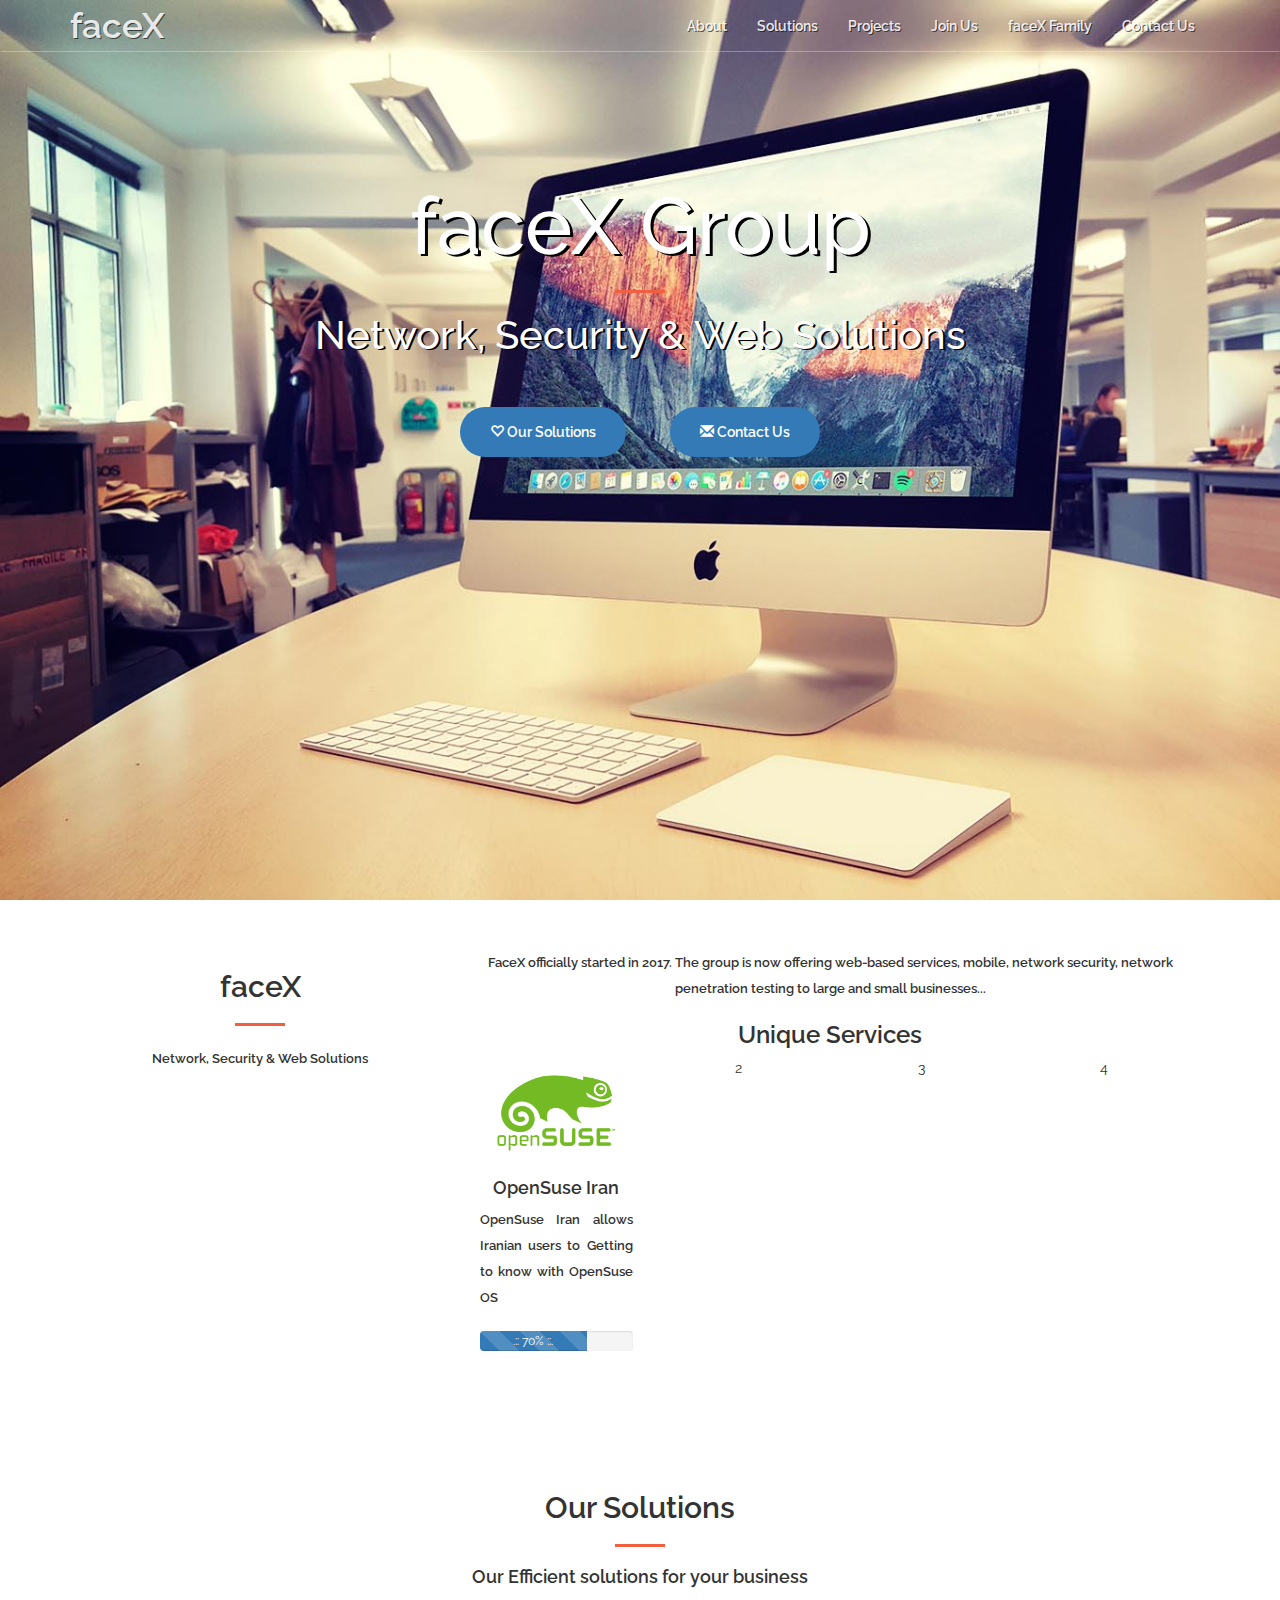
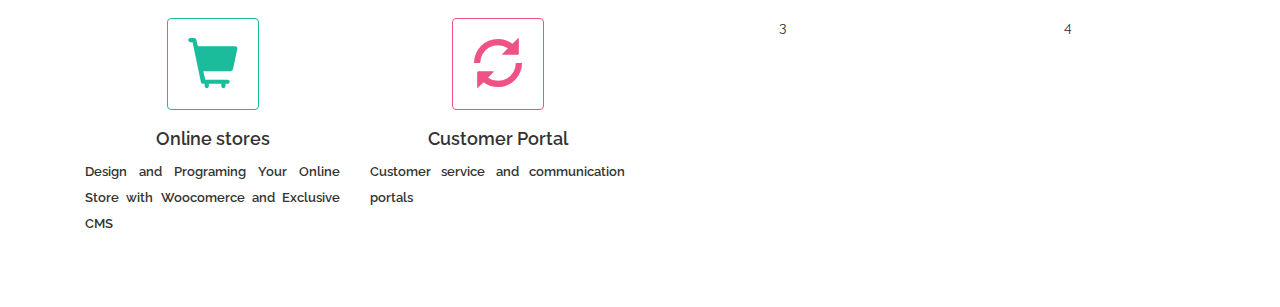
==== index.html @ 0cad6a96 "1:27AM 2/8/2017" ====
<!DOCTYPE html>
<html lang="en">
  <head>
    <meta charset="utf-8">
    <meta http-equiv="X-UA-Compatible" content="IE=edge">
    <meta name="viewport" content="width=device-width, initial-scale=1">
    <link href="https://fonts.googleapis.com/css?family=Raleway:100,600" rel="stylesheet" type="text/css">
    <!-- The above 3 meta tags *must* come first in the head; any other head content must come *after* these tags -->
    <title>faceX</title>

    <!-- Bootstrap -->
    <link href="css/bootstrap.min.css" rel="stylesheet">
    <link rel="stylesheet" href="style.css">

    <!-- HTML5 shim and Respond.js for IE8 support of HTML5 elements and media queries -->
    <!-- WARNING: Respond.js doesn't work if you view the page via file:// -->
    <!--[if lt IE 9]>
      <script src="https://oss.maxcdn.com/html5shiv/3.7.3/html5shiv.min.js"></script>
      <script src="https://oss.maxcdn.com/respond/1.4.2/respond.min.js"></script>
    <![endif]-->
  </head>
  <body>
    <header>
      <nav class="navbar navbar-default">
        <div class="container-fluid">
          <div class="container">
            <!-- Brand and toggle get grouped for better mobile display -->
            <div class="navbar-header">
              <button type="button" class="navbar-toggle collapsed" data-toggle="collapse" data-target="#bs-example-navbar-collapse-1" aria-expanded="false">
                <span class="sr-only">Toggle navigation</span>
                <span class="icon-bar"></span>
                <span class="icon-bar"></span>
                <span class="icon-bar"></span>
              </button>
              <a class="navbar-brand" href="#">faceX</a>
            </div>

            <!-- Collect the nav links, forms, and other content for toggling -->
            <div class="collapse navbar-collapse" id="bs-example-navbar-collapse-1">
              
              <ul class="nav navbar-nav navbar-right">
                <li><a href="#">About</a></li>
                <li><a href="#">Solutions</a></li>
                <li><a href="#">Projects</a></li>
                <li><a href="#">Join Us</a></li>
                <li><a href="#">faceX Family</a></li>
                <li><a href="#">Contact Us</a></li>
              </ul>
            </div><!-- /.navbar-collapse -->
          </div>
        </div><!-- /.container-fluid -->
      </nav>
      <div class="container">
        <div class="header-content">
          <h1>faceX Group</h1>
          <hr>
          <h2>Network, Security & Web Solutions</h2>
          <a href="" class="btn btn-primary"><i class="glyphicon glyphicon-heart-empty"></i> Our Solutions</a>
          <a href="" class="btn btn-primary"><i class="glyphicon glyphicon-envelope"></i> Contact Us</a>
        </div>
      </div>
    </header>

    <section id="about">
      <div class="container">

        <div class="col-md-4 text-center">
          <h2>faceX</h2>
          <hr>
          <p>Network, Security & Web Solutions</p>
        </div>

        <div class="col-md-8 text-center">
          <p>FaceX officially started in 2017. The group is now offering web-based services, mobile, network security, network penetration testing to large and small businesses...</p>
          <h3 style="font-weight: 600">Unique Services</h3>
          <div class="clearfix"></div>
          <div class="col-md-3 col-xs-6 text-center">
            <img class="img-responsive" src="images/suse.png" alt="OpenSuse Iran">
            <h4>OpenSuse Iran</h4>
            <p class="text-justify">OpenSuse Iran allows Iranian users to Getting to know with OpenSuse OS</p>
            <div class="progress">
              <div class="progress-bar progress-bar-striped active" role="progressbar" aria-valuenow="60" aria-valuemin="0" aria-valuemax="100" style="width: 70%;">
                .:: 70% ::.
              </div>
            </div>
          </div>
          <div class="col-md-3 col-xs-6 text-center">2</div>
          <div class="clearfix visible-xs visible-sm"></div>
          <div class="col-md-3 col-xs-6 text-center">3</div>
          <div class="col-md-3 col-xs-6 text-center">4</div>
        </div>
      </div>
    </section>

    <section id="solutions">
      <div class="container text-center">
        <h2>Our Solutions</h2>
        <hr>
        <h4>Our Efficient solutions for your business</h4>
        <br>

        <div class="col-md-3 col-xs-6 col-lg-3 text-center">
          <i class="glyphicon glyphicon-shopping-cart service-icon icon--green"></i>
          <h4>Online stores</h4>
          <p class="text-justify">Design and Programing Your Online Store with Woocomerce and Exclusive CMS</p>
        </div>

        <div class="col-md-3 col-xs-6 col-lg-3 text-center">
          <i class="glyphicon glyphicon-refresh service-icon icon--red"></i>
          <h4>Customer Portal</h4>
          <p class="text-justify">Customer service and communication portals</p>
        </div>

        <div class="clearfix visible-xs visible-sm"></div>
        <div class="col-md-3 col-xs-6 col-lg-3 text-center">3</div>
        <div class="col-md-3 col-xs-6 col-lg-3 text-center">4</div>
      </div>
    </section>

    <!-- jQuery (necessary for Bootstrap's JavaScript plugins) -->
    <script src="js/jquery.min.js"></script>
    <!-- Include all compiled plugins (below), or include individual files as needed -->
    <script src="js/bootstrap.min.js"></script>
  </body>
</html>
---- style.css ----
html,
body {
    width: 100%;
    height: 100%;
}

body {
    font-family: 'Raleway','Myriad Pro',Tahoma;
}

hr {
    max-width: 50px;
    border-color: #f05f40;
    border-width: 3px;
}

hr.light {
    border-color: #fff;
}

a {
    color: #f05f40;
    -webkit-transition: all .35s;
    -moz-transition: all .35s;
    transition: all .35s;
}

a:hover,
a:focus {
    color: #eb3812;
}

h1,
h2,
h3,
h4,
h5,
h6 {
    font-family: 'Raleway','Myriad Pro',Tahoma;
}

p {
    margin-bottom: 20px;
    font-size: 13px;
    line-height: 2;
}

.bg-primary {
    background-color: #f05f40;
}

.bg-dark {
    color: #fff;
    background-color: #222;
}

.text-faded {
    color: rgba(255,255,255,.7);
}

section {
    padding: 50px 0;
}

aside {
    padding: 50px 0;
}

.no-padding {
    padding: 0;
}
.navbar-brand{
    font-weight: 600;
    font-size: 35px;
}
.navbar-default{
    background: transparent;
    width: 100%;
    border-color: transparent;
    border-bottom: 1px solid rgba(255,255,255,.3);
    border-radius: 0;
}
header{
    width: 100%;
    position: relative;
    min-height: auto;
    color: #fff;
    text-align: center;
    background-position: center;
    background: url(images/imacc.jpg);
    background-size: cover;
    -webkit-background-size: cover;
    -moz-background-size: cover;
    -o-background-size: cover;
    animation: header 20s ease infinite;
}
@media screen and (min-width: 768px){
    header{
        min-height: 100%;
    }
}
.navbar-default .navbar-nav > li > a , .navbar-default .navbar-brand{
    color: rgba(255,255,255,.9);
    font-weight: 600;
    text-shadow: 1px 1px rgba(0,0,0,.6);
}
.navbar-default .navbar-nav > li > a:hover , .navbar-default .navbar-brand:hover{
    color: #fff;
}
.header-content{
    padding: 90px 0px;
}
.header-content h1{
    font-size: 80px;
    text-shadow: 3px 2px #000;
}
.header-content h2{
    margin-bottom: 50px;
    font-size: 40px;
    text-shadow: 2px 1px #000;
}
.btn{
    border:0;
    border-radius: 300px;
    padding:15px 30px;
}
.btn-primary{
    border-color: #f05f40;
    font-weight: 600;
}
.header-content .btn{
    margin:0px 20px;
}
#about h2,#about p,#about h4,#about h3,#solutions h2,#solutions h4,#solutions h3, #solutions p{
    font-weight: 600;
}
.service-icon {
    /*display: table-cell;*/
    vertical-align: middle;
    border: 1px solid;
    width: auto;
    height: auto;
    text-align: center;
    border-radius: 4px;
    padding: 20px;
    margin-bottom: 10px;
}
.icon--orange {
    color: #F68657;
    border-color: #F68657;
}
.icon--green{
    color: rgba(26, 188, 156,1.0);
    border-color: rgba(26, 188, 156,1.0);
}
#solutions .glyphicon{
    font-size: 50px;
}
.icon--red{
    color: #ef5285;
    border-color: #ef5285;
}
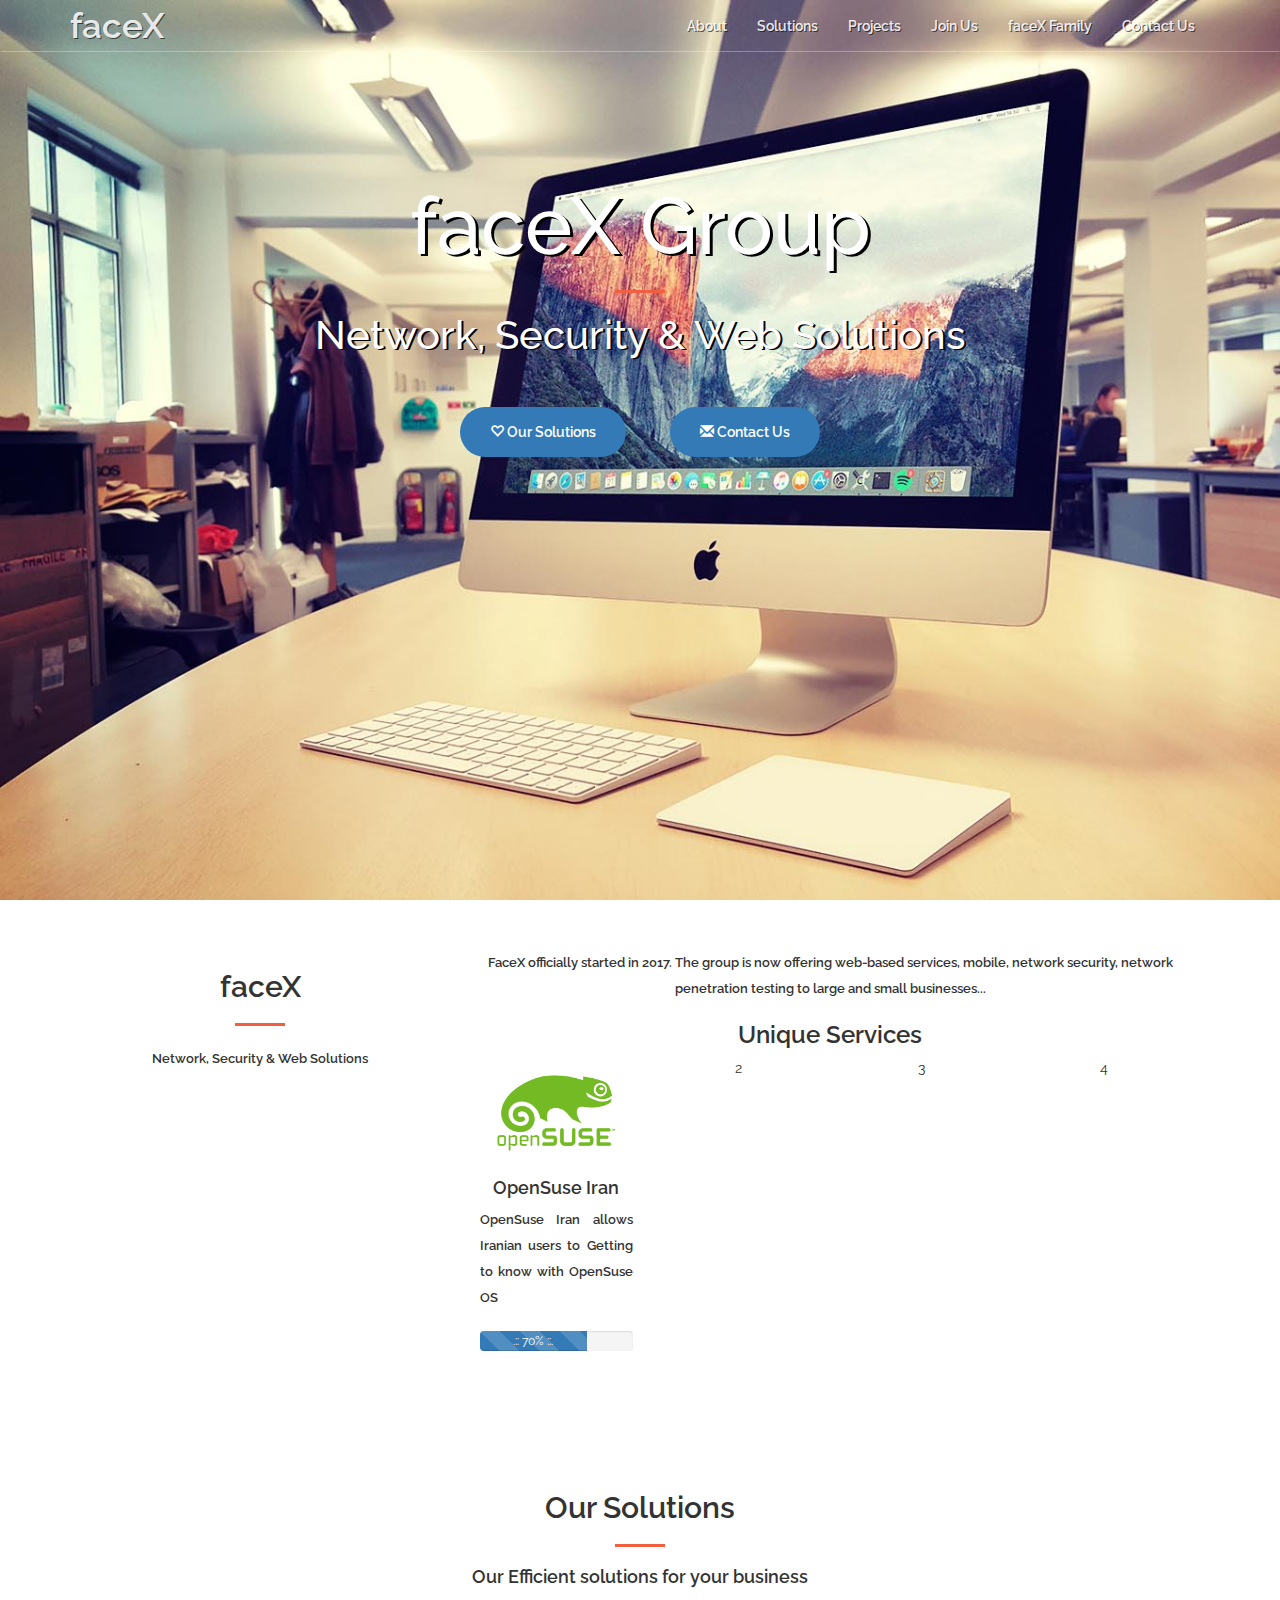
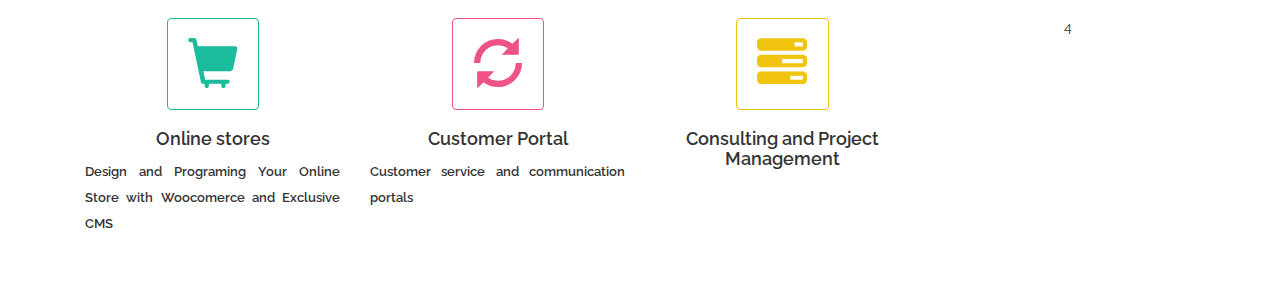
==== commit 275ea978: "font awesome added" ====
--- a/index.html
+++ b/index.html
@@ -112,7 +112,12 @@
         </div>
 
         <div class="clearfix visible-xs visible-sm"></div>
-        <div class="col-md-3 col-xs-6 col-lg-3 text-center">3</div>
+
+        <div class="col-md-3 col-xs-6 col-lg-3 text-center">
+          <i class="glyphicon glyphicon-tasks service-icon icon--yellow"></i>
+          <h4>Consulting and Project Management</h4>
+        </div>
+
         <div class="col-md-3 col-xs-6 col-lg-3 text-center">4</div>
       </div>
     </section>
--- a/style.css
+++ b/style.css
@@ -159,4 +159,8 @@
 .icon--red{
     color: #ef5285;
     border-color: #ef5285;
+}
+.icon--yellow{
+    color: rgba(241, 196, 15,1.0);
+    border-color: rgba(241, 196, 15,1.0);
 }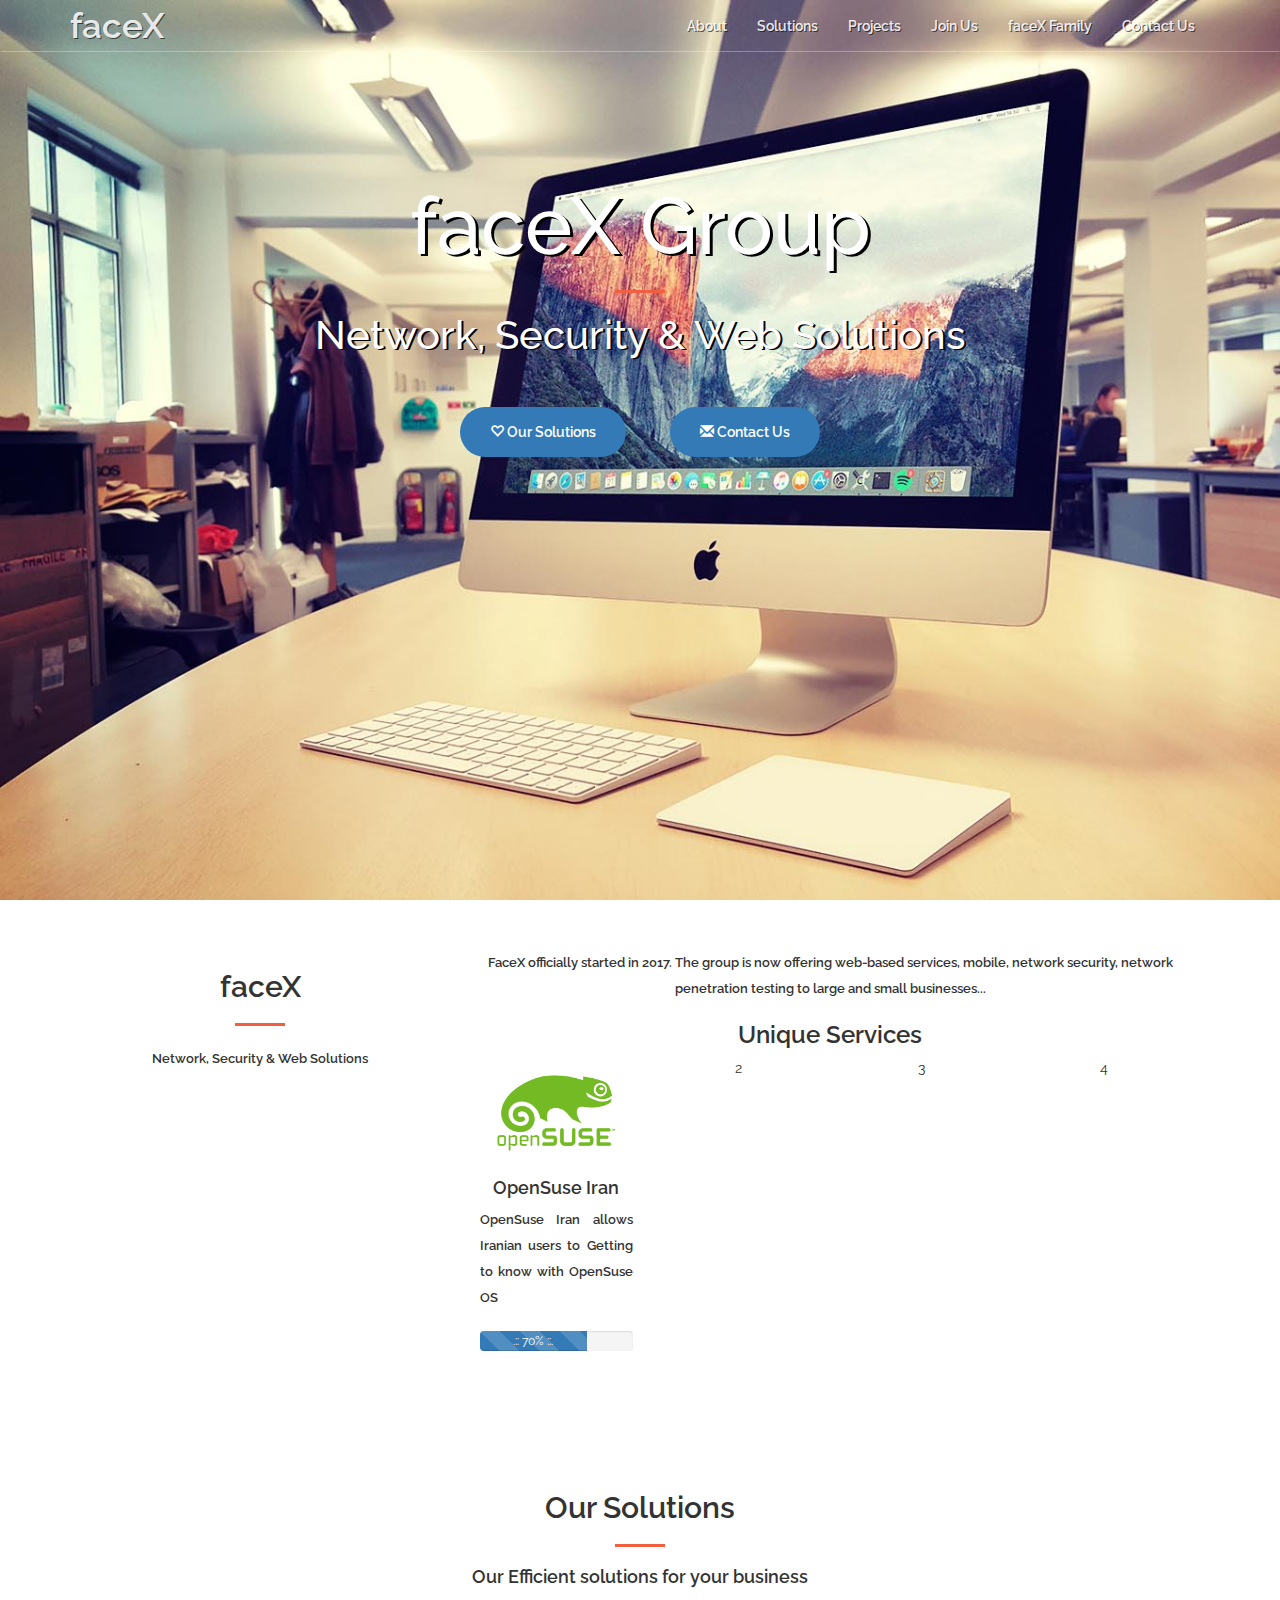
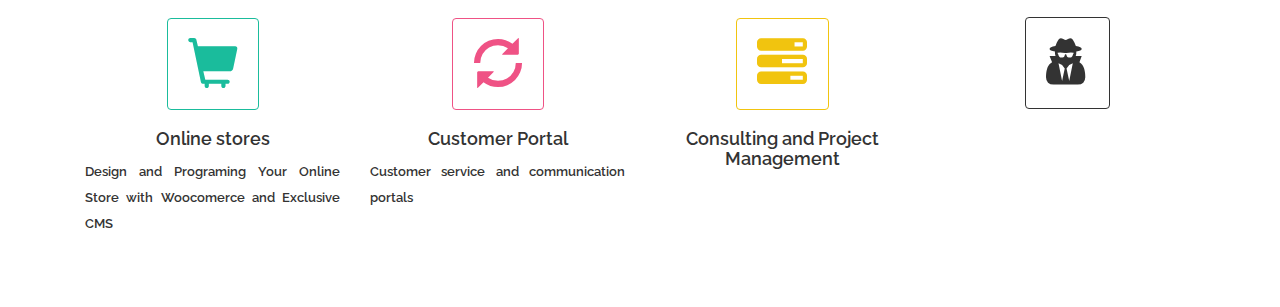
==== commit 2d427c74: "font awesome added" ====
--- a/index.html
+++ b/index.html
@@ -5,6 +5,7 @@
     <meta http-equiv="X-UA-Compatible" content="IE=edge">
     <meta name="viewport" content="width=device-width, initial-scale=1">
     <link href="https://fonts.googleapis.com/css?family=Raleway:100,600" rel="stylesheet" type="text/css">
+    <link rel="stylesheet" href="css/font-awesome.css">
     <!-- The above 3 meta tags *must* come first in the head; any other head content must come *after* these tags -->
     <title>faceX</title>
 
@@ -118,7 +119,9 @@
           <h4>Consulting and Project Management</h4>
         </div>
 
-        <div class="col-md-3 col-xs-6 col-lg-3 text-center">4</div>
+        <div class="col-md-3 col-xs-6 col-lg-3 text-center">
+          <i class="fa fa-user-secret fa-3x service-icon icon--violet"></i>
+        </div>
       </div>
     </section>
 
--- a/style.css
+++ b/style.css
@@ -153,7 +153,7 @@
     color: rgba(26, 188, 156,1.0);
     border-color: rgba(26, 188, 156,1.0);
 }
-#solutions .glyphicon{
+#solutions .glyphicon, #solutions .fa-3x{
     font-size: 50px;
 }
 .icon--red{
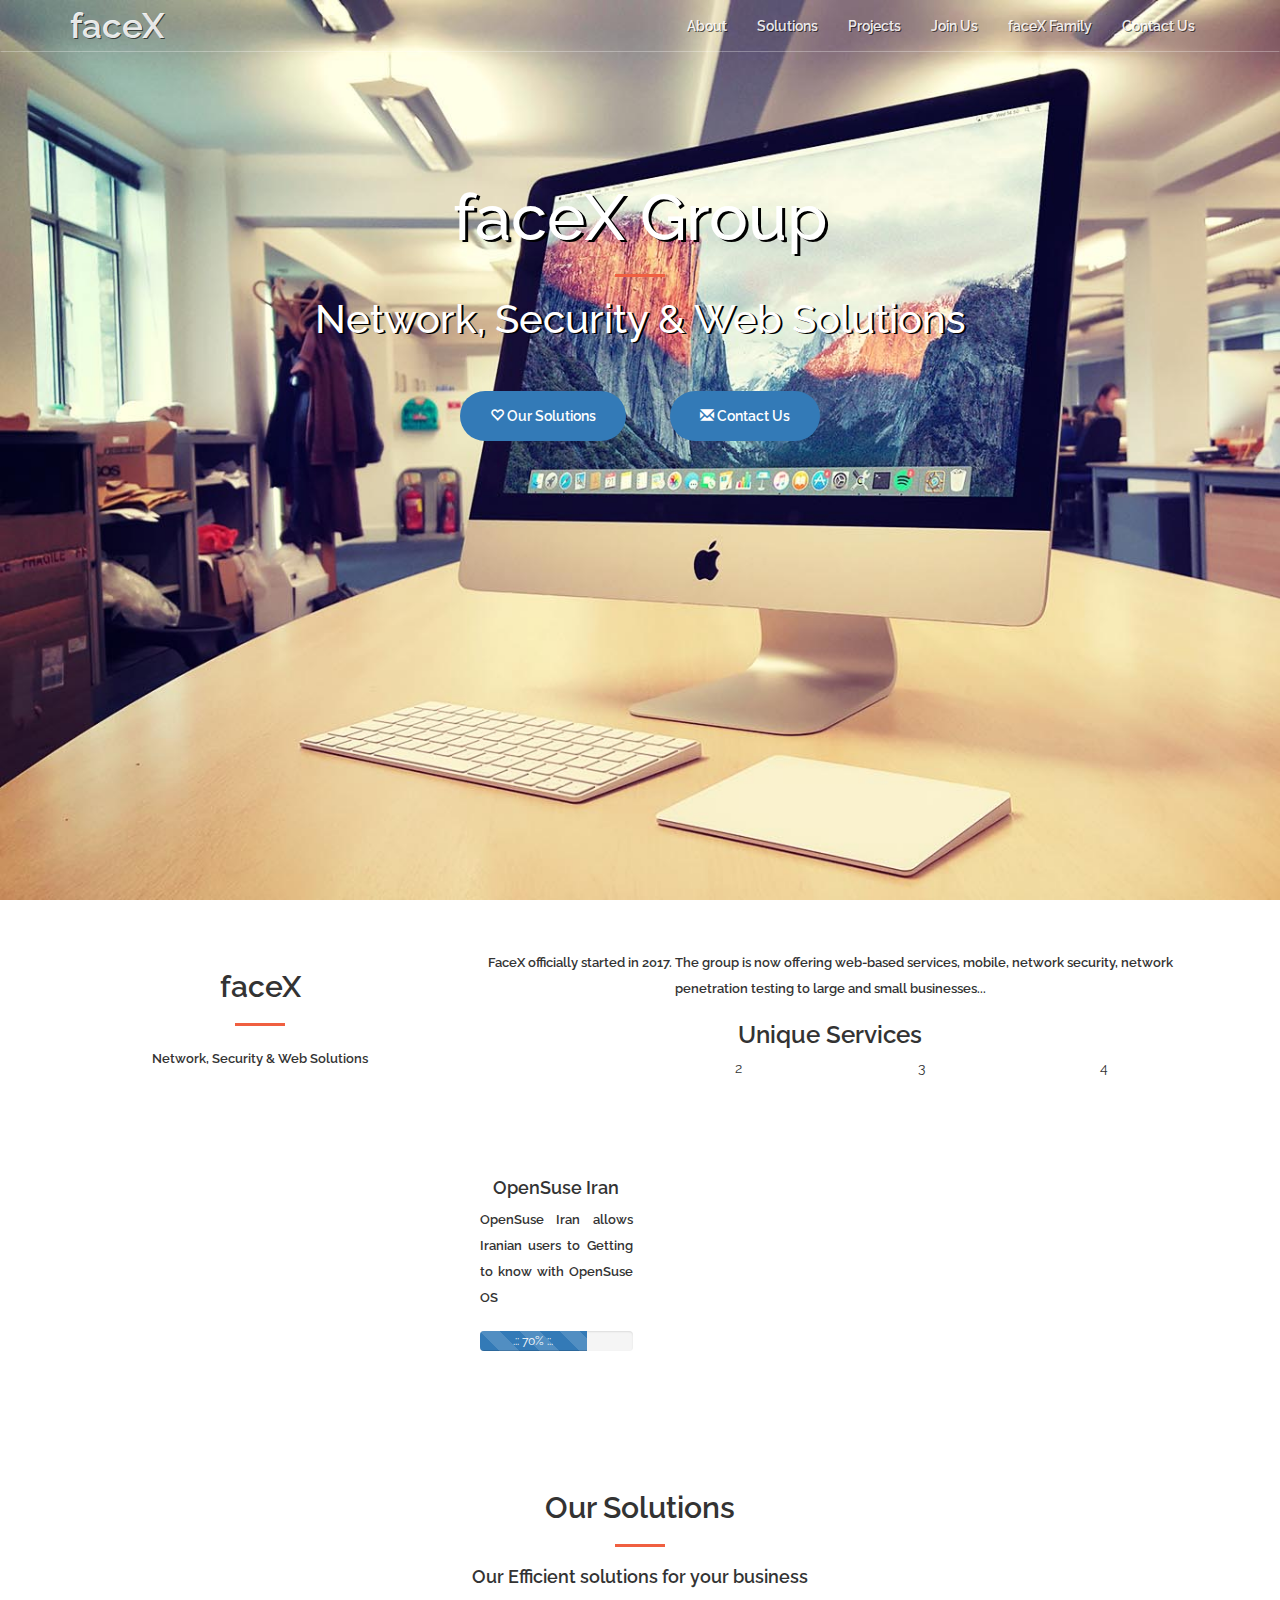
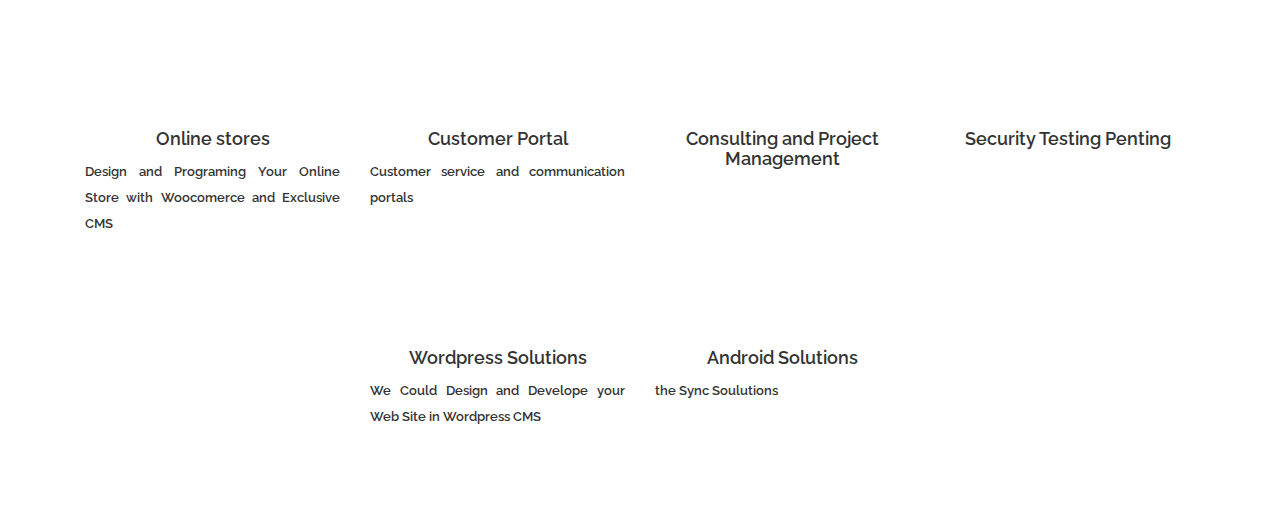
==== commit 8d949747: "animation started :-)" ====
--- a/index.html
+++ b/index.html
@@ -12,6 +12,7 @@
     <!-- Bootstrap -->
     <link href="css/bootstrap.min.css" rel="stylesheet">
     <link rel="stylesheet" href="style.css">
+    <link rel="stylesheet" href="css/animate.min.css" type="text/css">
 
     <!-- HTML5 shim and Respond.js for IE8 support of HTML5 elements and media queries -->
     <!-- WARNING: Respond.js doesn't work if you view the page via file:// -->
@@ -56,8 +57,8 @@
           <h1>faceX Group</h1>
           <hr>
           <h2>Network, Security & Web Solutions</h2>
-          <a href="" class="btn btn-primary"><i class="glyphicon glyphicon-heart-empty"></i> Our Solutions</a>
-          <a href="" class="btn btn-primary"><i class="glyphicon glyphicon-envelope"></i> Contact Us</a>
+          <a href="" class="btn btn-primary wow fadeOutDownBig"><i class="glyphicon glyphicon-heart-empty"></i> Our Solutions</a>
+          <a href="" class="btn btn-primary wow fadeOutDownBig"><i class="glyphicon glyphicon-envelope"></i> Contact Us</a>
         </div>
       </div>
     </header>
@@ -76,7 +77,7 @@
           <h3 style="font-weight: 600">Unique Services</h3>
           <div class="clearfix"></div>
           <div class="col-md-3 col-xs-6 text-center">
-            <img class="img-responsive" src="images/suse.png" alt="OpenSuse Iran">
+            <img class="img-responsive wow bounceInDown" src="images/suse.png" alt="OpenSuse Iran">
             <h4>OpenSuse Iran</h4>
             <p class="text-justify">OpenSuse Iran allows Iranian users to Getting to know with OpenSuse OS</p>
             <div class="progress">
@@ -100,28 +101,44 @@
         <h4>Our Efficient solutions for your business</h4>
         <br>
 
-        <div class="col-md-3 col-xs-6 col-lg-3 text-center">
-          <i class="glyphicon glyphicon-shopping-cart service-icon icon--green"></i>
+        <div class="col-md-3 col-xs-6 col-lg-3 text-center items">
+          <i class="glyphicon glyphicon-shopping-cart wow rotateInUpRight service-icon icon--greens" data-wow-delay=".3s"></i>
           <h4>Online stores</h4>
           <p class="text-justify">Design and Programing Your Online Store with Woocomerce and Exclusive CMS</p>
         </div>
 
-        <div class="col-md-3 col-xs-6 col-lg-3 text-center">
-          <i class="glyphicon glyphicon-refresh service-icon icon--red"></i>
+        <div class="col-md-3 col-xs-6 col-lg-3 text-center items">
+          <i class="glyphicon glyphicon-refresh wow zoomInDown service-icon icon--red"></i>
           <h4>Customer Portal</h4>
           <p class="text-justify">Customer service and communication portals</p>
         </div>
 
         <div class="clearfix visible-xs visible-sm"></div>
 
-        <div class="col-md-3 col-xs-6 col-lg-3 text-center">
-          <i class="glyphicon glyphicon-tasks service-icon icon--yellow"></i>
+        <div class="col-md-3 col-xs-6 col-lg-3 text-center items">
+          <i class="glyphicon glyphicon-tasks wow slideInRight service-icon icon--yellow"></i>
           <h4>Consulting and Project Management</h4>
         </div>
 
-        <div class="col-md-3 col-xs-6 col-lg-3 text-center">
-          <i class="fa fa-user-secret fa-3x service-icon icon--violet"></i>
+        <div class="col-md-3 col-xs-6 col-lg-3 text-center items">
+          <i class="fa fa-user-secret fa-3x wow rotateOutUpLeft service-icon icon--violet"></i>
+          <h4>Security Testing Penting</h4>
         </div>
+
+        <div class="clearfix visible-xs visible-sm"></div>
+
+        <div class="col-md-3 col-xs-6 col-lg-3 text-center items">
+          <i class="fa fa-wordpress fa-3x wow lightSpeedIn service-icon icon--asph"></i>
+          <h4>Wordpress Solutions</h4>
+          <p class="text-justify">We Could Design and Develope your Web Site in Wordpress CMS</p>
+        </div>
+
+        <div class="col-md-3 col-xs-6 col-lg-3 text-center items">
+          <i class="fa fa-android fa-3x wow fadeInUpBig service-icon icon--green"></i>
+          <h4>Android Solutions</h4>
+          <p class="text-justify">the Sync Soulutions</p>
+        </div>
+
       </div>
     </section>
 
@@ -129,5 +146,9 @@
     <script src="js/jquery.min.js"></script>
     <!-- Include all compiled plugins (below), or include individual files as needed -->
     <script src="js/bootstrap.min.js"></script>
+    <script src="js/jquery.easing.min.js"></script>
+    <script src="js/jquery.fittext.js"></script>
+    <script src="js/wow.min.js"></script>
+    <script src="js/creative.js"></script>
   </body>
 </html>--- a/style.css
+++ b/style.css
@@ -149,7 +149,7 @@
     color: #F68657;
     border-color: #F68657;
 }
-.icon--green{
+.icon--greens{
     color: rgba(26, 188, 156,1.0);
     border-color: rgba(26, 188, 156,1.0);
 }
@@ -163,4 +163,15 @@
 .icon--yellow{
     color: rgba(241, 196, 15,1.0);
     border-color: rgba(241, 196, 15,1.0);
+}
+.items{
+    min-height: 219px;
+}
+.icon--asph{
+    color: rgba(52, 73, 94,1.0);
+    border-color: rgba(52, 73, 94,1.0);
+}
+.icon--green{
+    color: rgba(39, 174, 96,1.0);
+    border-color: rgba(39, 174, 96,1.0);
 }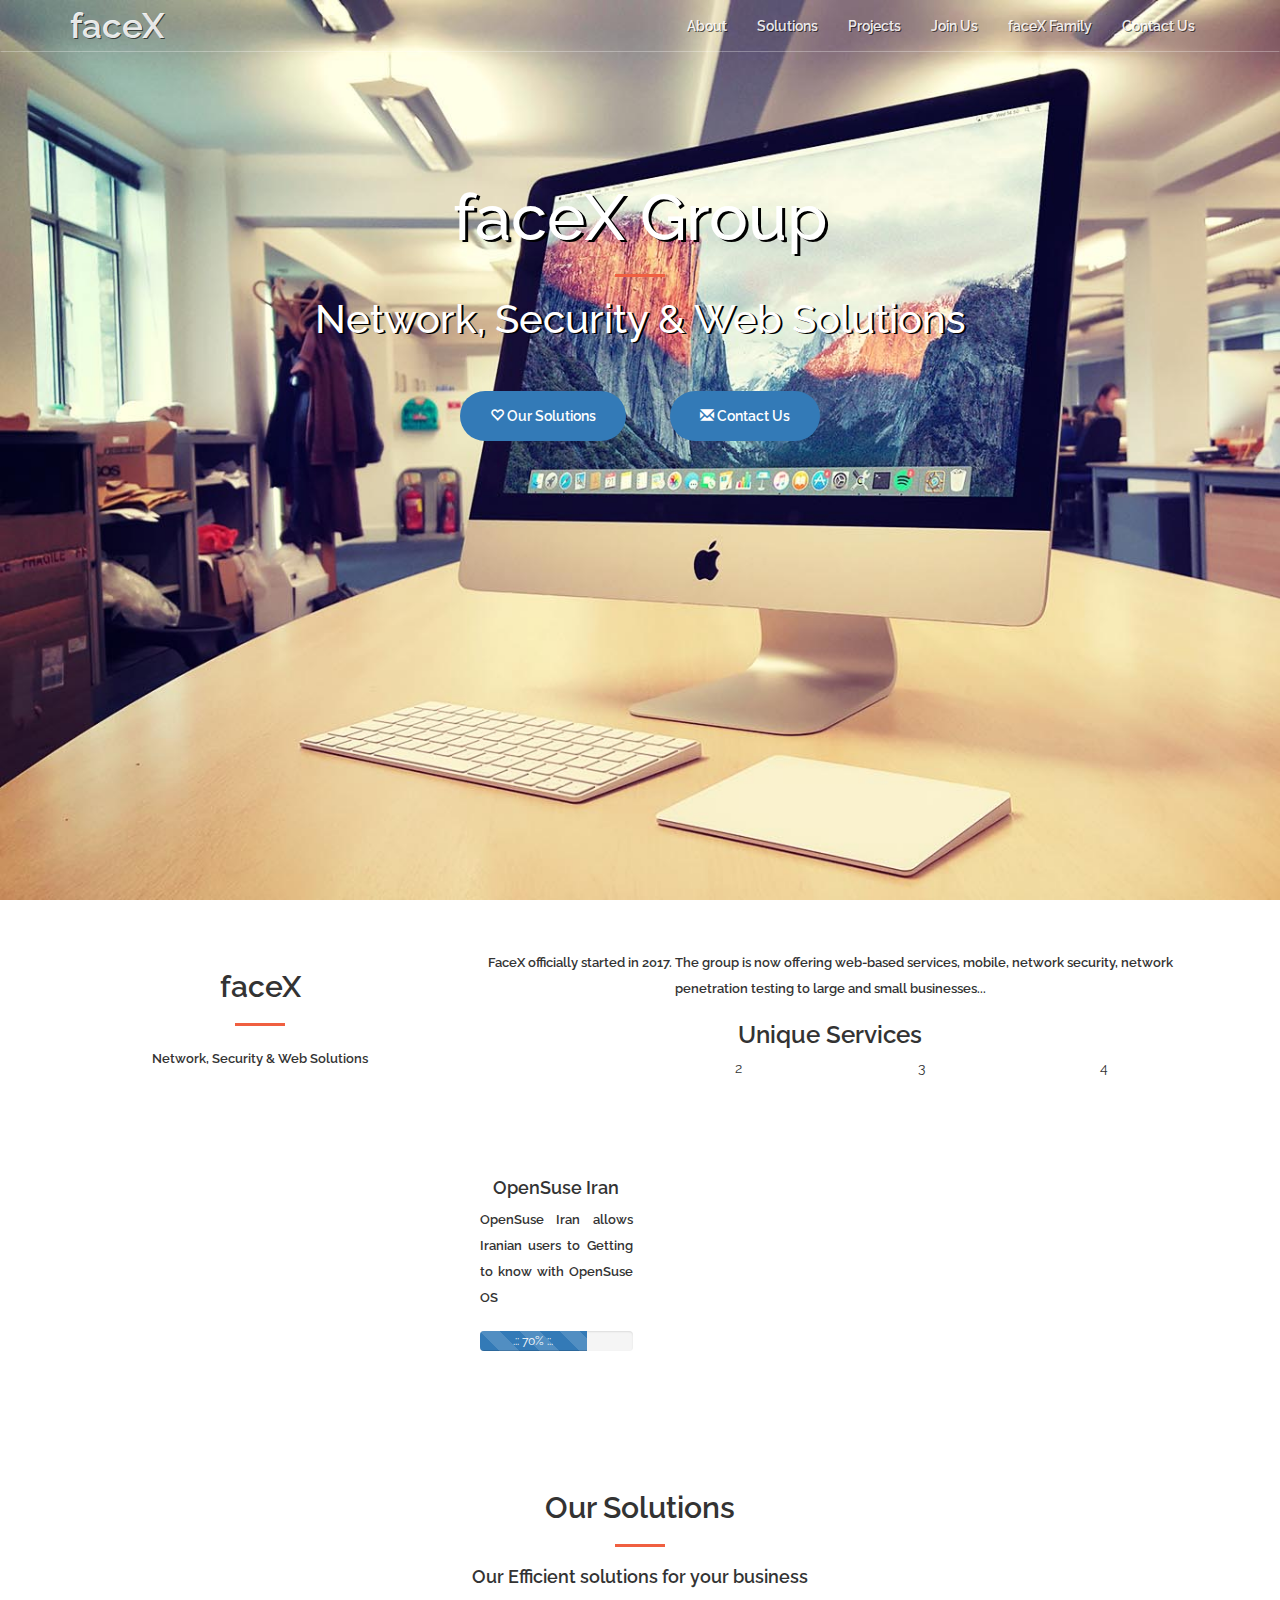
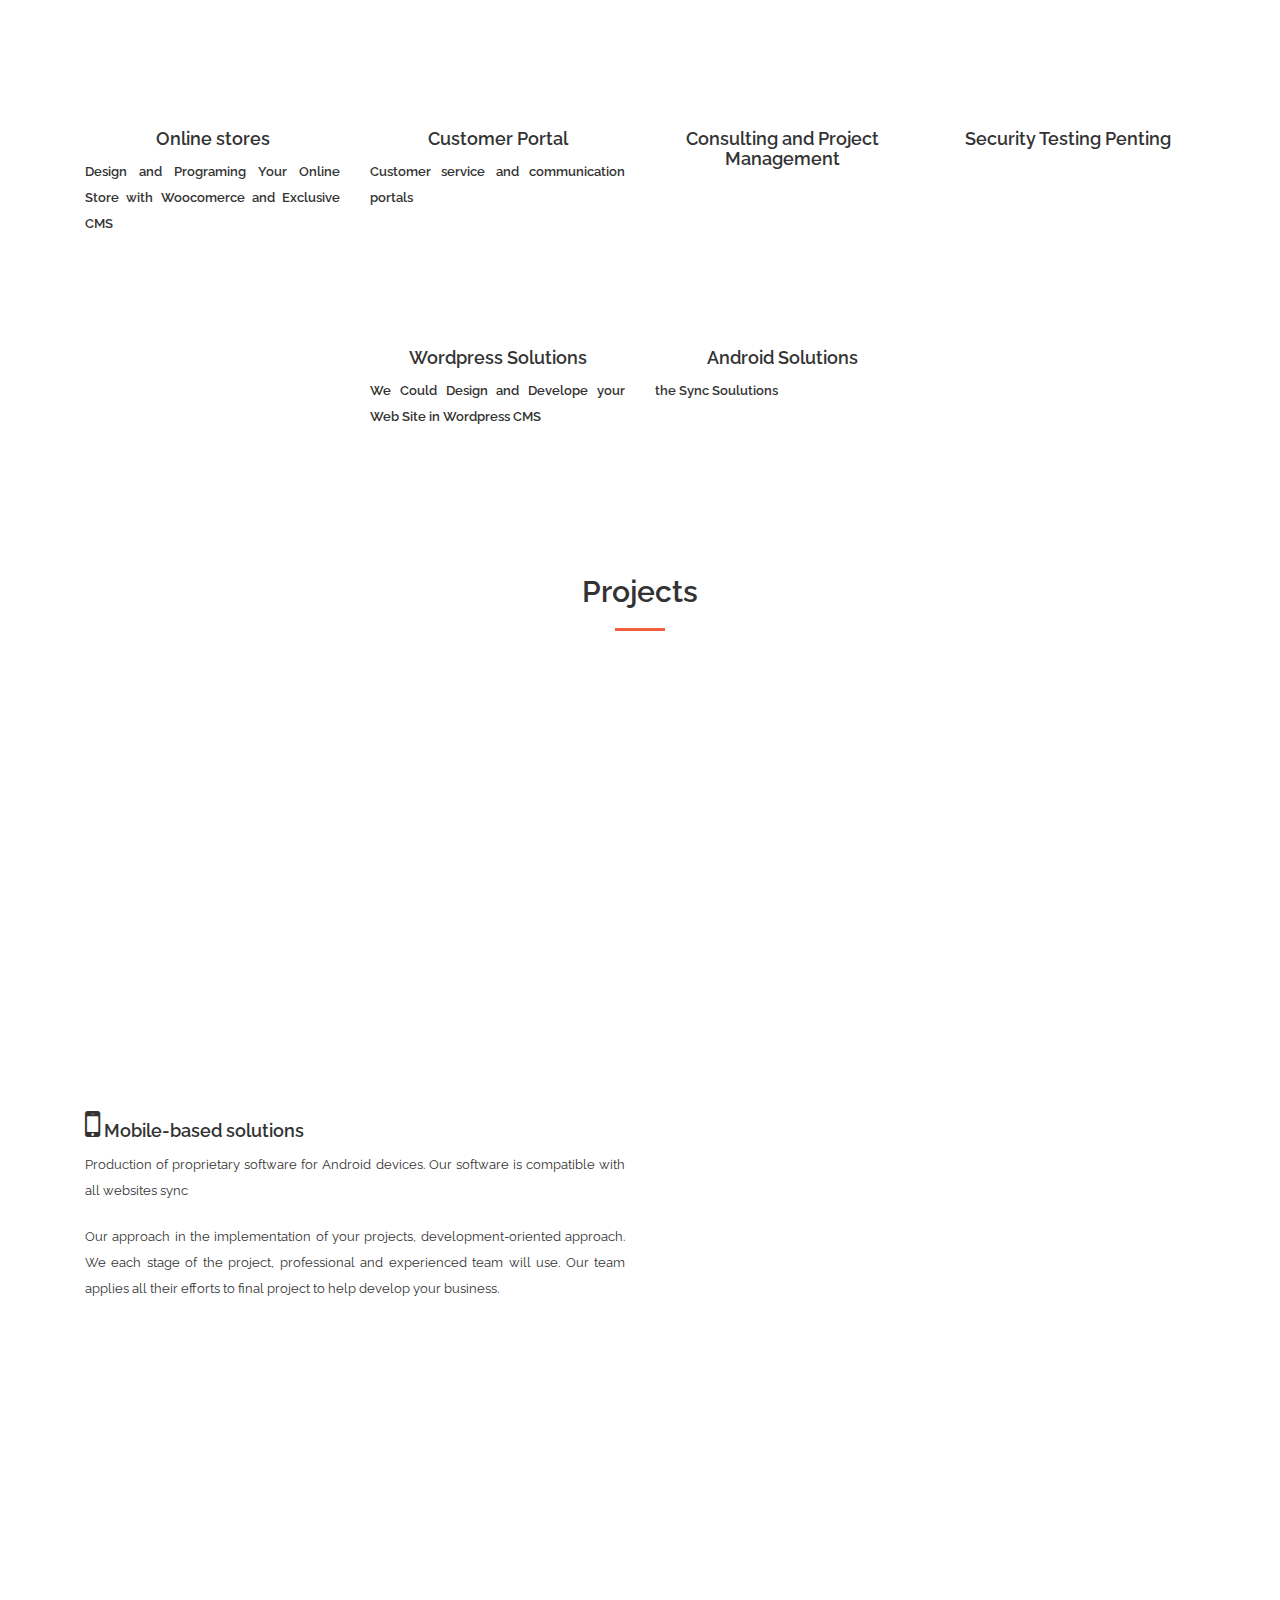
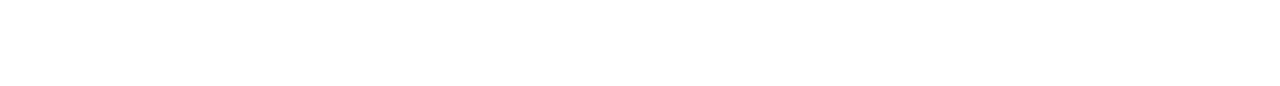
==== commit 7ff04155: "on projects work" ====
--- a/index.html
+++ b/index.html
@@ -134,11 +134,43 @@
         </div>
 
         <div class="col-md-3 col-xs-6 col-lg-3 text-center items">
-          <i class="fa fa-android fa-3x wow fadeInUpBig service-icon icon--green"></i>
+          <i class="fa fa-android fa-3x wow shake service-icon icon--green"></i>
           <h4>Android Solutions</h4>
           <p class="text-justify">the Sync Soulutions</p>
         </div>
 
+      </div>
+    </section>
+
+    <section id="projects">
+      <div class="container text-center">
+        <h2>Projects</h2>
+        <hr>
+        <br>
+        <div class="col-md-6 col-xs-12">
+          <img class="img-responsive wow rollIn" src="images/cms.png" alt="CMS">
+        </div>
+        <div class="col-md-6 col-xs-12 wow shake">
+          <h4 class="text-left"><i class="fa fa-2x fa-window-restore"></i> Production of software solutions and system integration</h4>
+          <p class="text-justify">Production of software solutions and architectural integration projects, in this regard, to produce and implement customer panels, website, mobile app is available for the audience faceX</p>
+        </div>
+
+        <div class="clearfix"></div>
+
+        <div class="col-md-6 col-xs-12">
+        <br>
+        <br>
+        <br>
+          <h4 class="text-left"><i class="fa fa-2x fa-mobile"></i> Mobile-based solutions</h4>
+          <p class="text-justify">Production of proprietary software for Android devices. Our software is compatible with all websites sync</p>
+          <p class="text-justify">Our approach in the implementation of your projects, development-oriented approach. We each stage of the project, professional and experienced team will use. Our team applies all their efforts to final project to help develop your business.</p>
+        </div>
+        <div class="col-md-6 col-xs-12 wow shake">
+          <div class="row">
+            <img src="images/phone.png" alt="android" class="img-responsive wow slideInRight">
+          </div>
+        </div>
+        
       </div>
     </section>
 
--- a/style.css
+++ b/style.css
@@ -131,7 +131,7 @@
 .header-content .btn{
     margin:0px 20px;
 }
-#about h2,#about p,#about h4,#about h3,#solutions h2,#solutions h4,#solutions h3, #solutions p{
+#about h2,#about p,#about h4,#about h3,#solutions h2,#solutions h4,#solutions h3, #solutions p,#projects h2,#projects h4{
     font-weight: 600;
 }
 .service-icon {
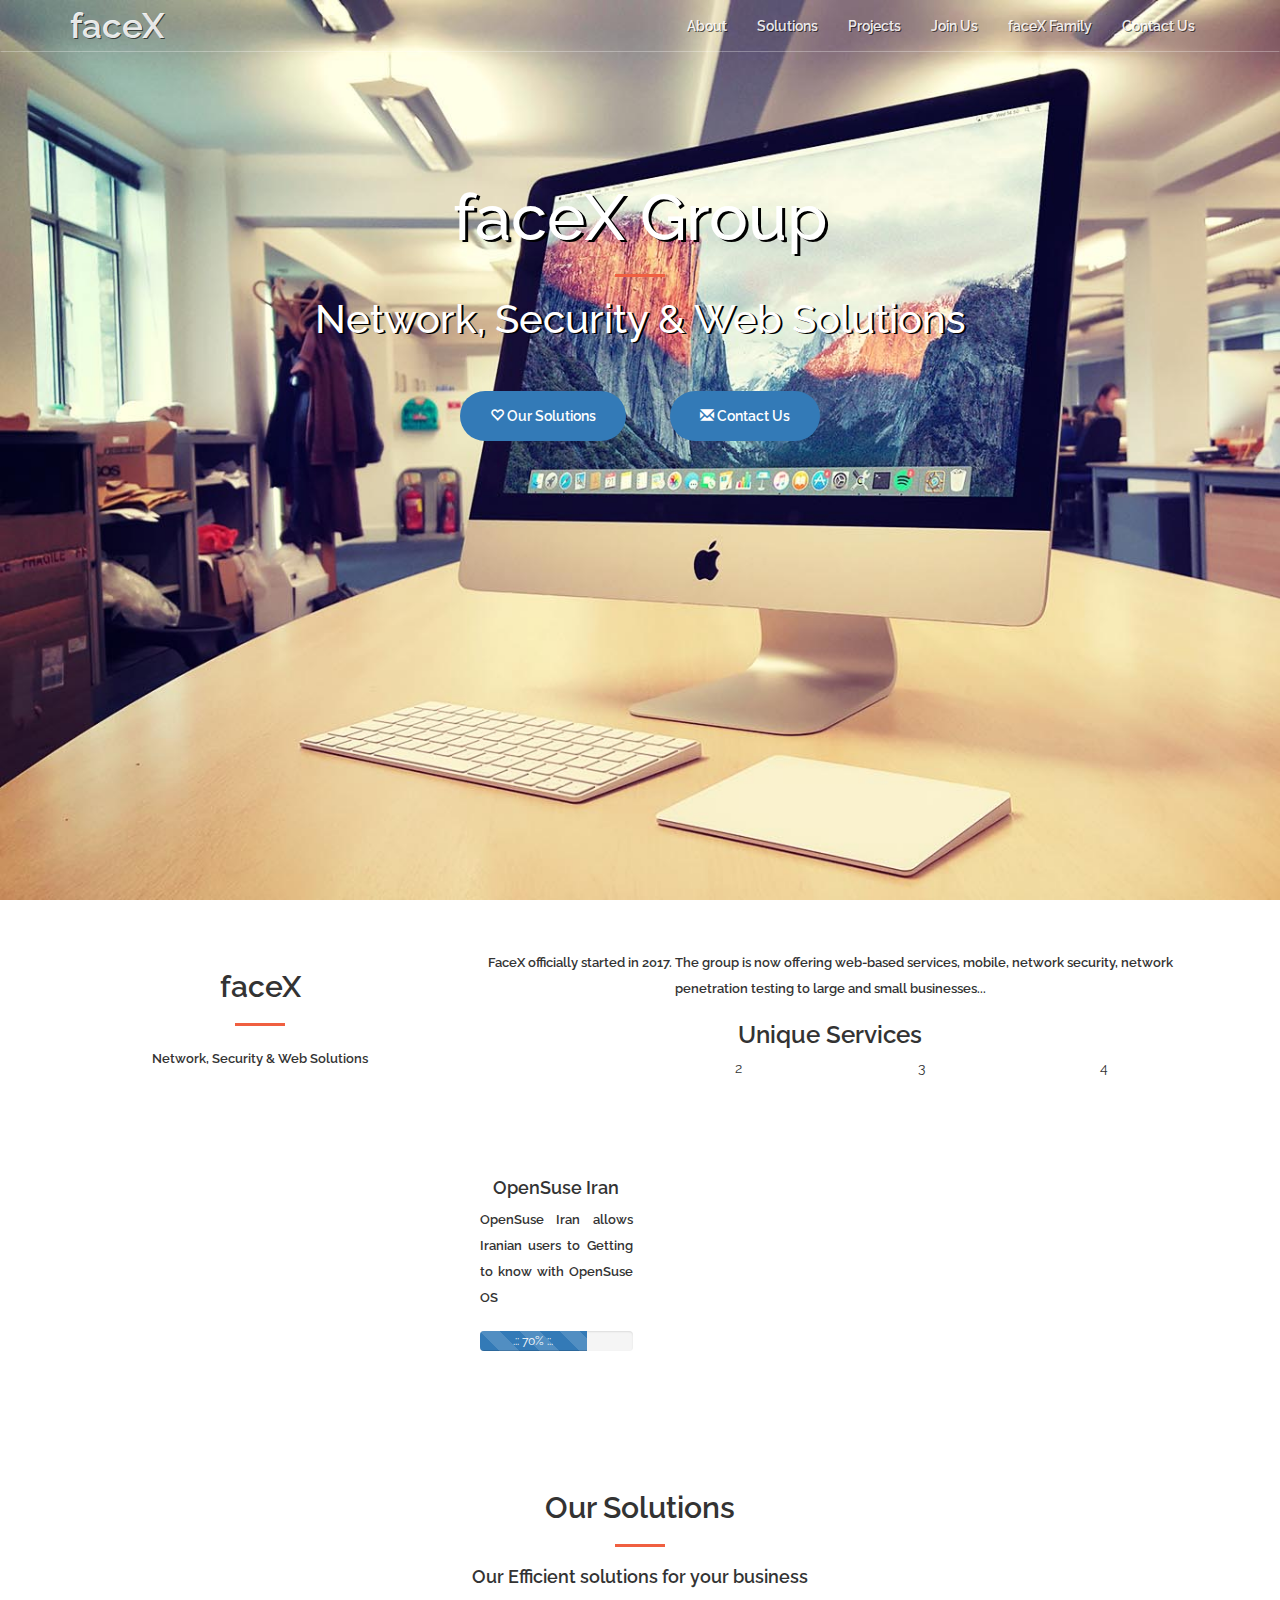
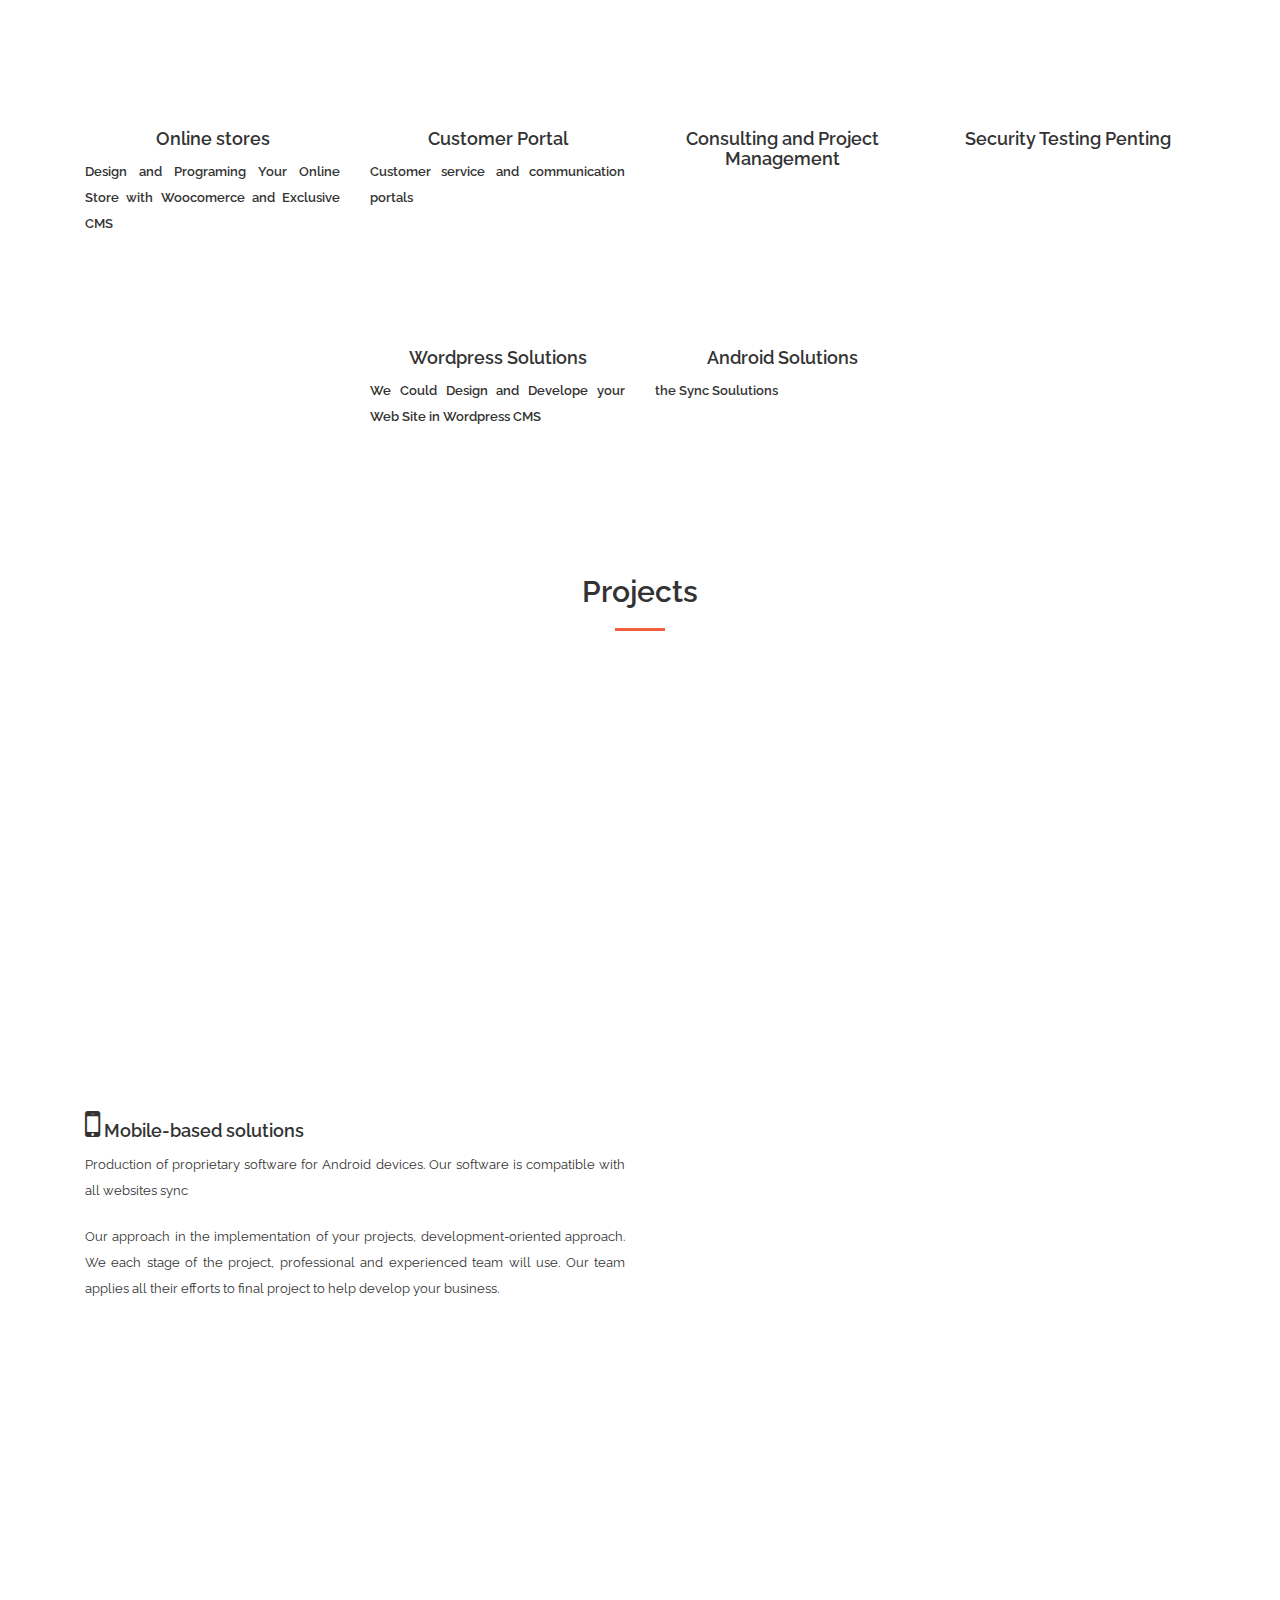
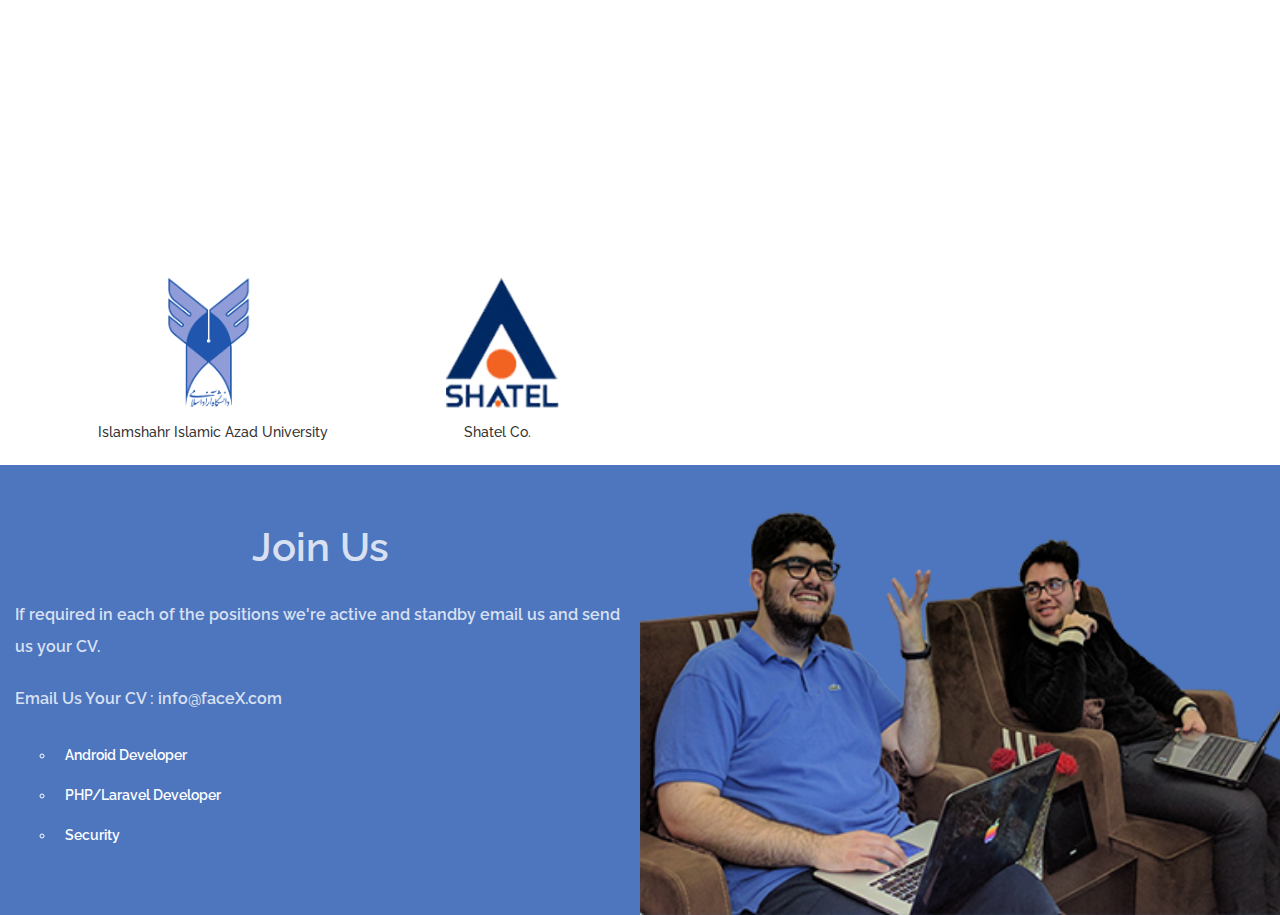
==== commit 5c85a494: "Join Us Added" ====
--- a/index.html
+++ b/index.html
@@ -170,8 +170,49 @@
             <img src="images/phone.png" alt="android" class="img-responsive wow slideInRight">
           </div>
         </div>
+
+        <div class="clearfix"></div>
+
+        <div class="col-md-6 col-xs-12 wow shake">
+          <img src="images/sync.png" class="img-responsive" alt="Sync Productions">
+        </div>
+        <div class="col-md-6 col-xs-12 wow shake">
+          <br>
+          <h4 class="text-left"><i class="fa fa-2x fa-refresh"></i> System integration</h4>
+          <p class="text-justify">Systems integration, maintenance and development services related to customer relationship management</p>
+        </div>
+
+        <div class="clearfix"></div>
+        <br><br><br>
+        <div class="col-md-3 col-xs-6 col-lg-3 logos text-center">
+          <img class="img-responsive" src="images/azad.png" alt="IIAU">
+          <h5>Islamshahr Islamic Azad University</h5>
+        </div>
+        <div class="col-md-3 col-xs-6 col-lg-3 logos text-center">
+          <img src="images/shatel.png" class="img-responsive" alt="">
+          <h5>Shatel Co.</h5>
+        </div>
+        <div class="col-md-3 col-xs-6 col-lg-3 logos text-center"></div>
+        <div class="col-md-3 col-xs-6 col-lg-3 logos text-center"></div>
         
       </div>
+    </section>
+
+    <section id="join">
+      <div class="col-md-6 col-xs-12">
+      <br><br>
+        <h3 class="text-center">Join Us</h3>
+        <br>
+        <p class="text-left">If required in each of the positions we're active and standby email us and send us your CV.</p>
+        <p class="text-left">Email Us Your CV : info@faceX.com</p>
+        <ul>
+          <li>Android Developer</li>
+          <li>PHP/Laravel Developer</li>
+          <li>Security</li>
+        </ul>
+      </div>
+      <div class="col-md-6 col-xs-12" id="two"></div>
+      
     </section>
 
     <!-- jQuery (necessary for Bootstrap's JavaScript plugins) -->
--- a/style.css
+++ b/style.css
@@ -131,7 +131,7 @@
 .header-content .btn{
     margin:0px 20px;
 }
-#about h2,#about p,#about h4,#about h3,#solutions h2,#solutions h4,#solutions h3, #solutions p,#projects h2,#projects h4{
+#join h3,#join p,#about h2,#about p,#about h4,#about h3,#solutions h2,#solutions h4,#solutions h3, #solutions p,#projects h2,#projects h4{
     font-weight: 600;
 }
 .service-icon {
@@ -174,4 +174,37 @@
 .icon--green{
     color: rgba(39, 174, 96,1.0);
     border-color: rgba(39, 174, 96,1.0);
+}
+.logos,.logos img{
+    max-height: 150px;
+    margin: 0 auto;
+}
+#join{
+    min-height: 450px;
+    background: #4d76bf;
+    padding:0;
+}
+#two{
+    min-height: 450px;
+    text-align: center;
+    background-position: center;
+    background: url(images/join.png);
+    background-size: cover;
+    -webkit-background-size: cover;
+    -moz-background-size: cover;
+    -o-background-size: cover;
+}
+#join h3{
+    font-size: 40px;
+    color: rgba(255,255,255,0.8);
+}
+#join p{
+    font-size: 16px;
+    color: rgba(255,255,255,0.8);
+}
+#join ul > li {
+    color: #fff;
+    list-style: circle;
+    padding: 10px;
+    font-weight: 600;
 }